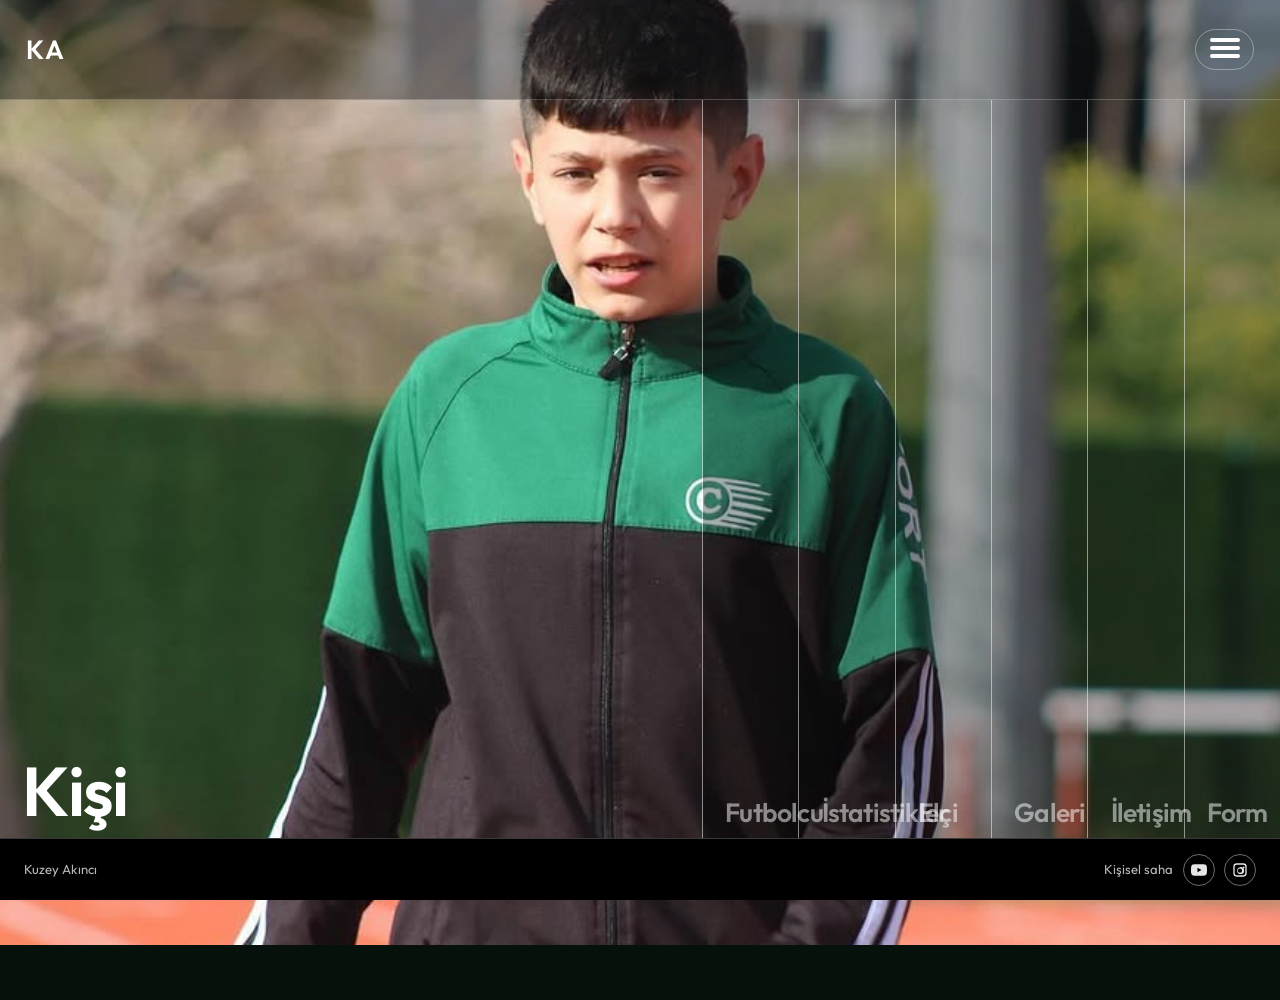
==== site/index.html @ ada6ff8d "feat(site): İletişim ve form bölümleri + e-posta API Co-authored-by: lertivagent1 <lertivagent1@user" ====
<!DOCTYPE html>
<html lang="tr">
<head>
  <meta charset="utf-8">
  <meta name="viewport" content="width=device-width, initial-scale=1">
  <title>Kuzey Akıncı</title>
  <meta name="description" content="Kuzey Akıncı. Kişisel saha: kişi, futbolcu, istatistikler, elçi, galeri, iletişim ve form.">
  <meta name="theme-color" content="#07110c">
  <link rel="icon" href="favicon.svg" type="image/svg+xml">
  <link rel="stylesheet" href="fonts.css?v=20261120-iletisim">
  <link rel="stylesheet" href="styles.css?v=20261120-iletisim">
  <meta http-equiv="Cache-Control" content="no-cache">
</head>
<body>
  <div class="stage" id="stage" hidden aria-hidden="true">
    <div class="scene scene-kisi is-on" data-scene="kisi">
      <svg class="deco star" viewBox="0 0 24 24"><path d="M12 1.2 13.3 9 21 12l-7.7 3L12 22.8 10.7 15 3 12l7.7-3Z"/></svg>
      <div class="lamp"></div>
    </div>
    <div class="scene scene-futbolcu" data-scene="futbolcu">
      <div class="flood a"></div>
      <div class="flood b"></div>
      <svg class="deco pitch-bg" viewBox="0 0 100 130">
        <rect x="8" y="6" width="84" height="118" fill="none" stroke="currentColor" stroke-width="0.7"/>
        <line x1="8" y1="65" x2="92" y2="65" stroke="currentColor" stroke-width="0.5"/>
        <circle cx="50" cy="65" r="12" fill="none" stroke="currentColor" stroke-width="0.5"/>
        <rect x="28" y="6" width="44" height="18" fill="none" stroke="currentColor" stroke-width="0.5"/>
        <rect x="28" y="106" width="44" height="18" fill="none" stroke="currentColor" stroke-width="0.5"/>
      </svg>
    </div>
    <div class="scene scene-kupalar" data-scene="kupalar">
      <svg class="deco cup-bg" viewBox="0 0 80 90">
        <path d="M20 12 H60 V34 C60 50 48 58 40 58 C32 58 20 50 20 34 Z" fill="none" stroke="currentColor" stroke-width="1.4"/>
        <path d="M20 18 H12 C12 32 18 36 26 36" fill="none" stroke="currentColor" stroke-width="1.4"/>
        <path d="M60 18 H68 C68 32 62 36 54 36" fill="none" stroke="currentColor" stroke-width="1.4"/>
        <path d="M40 58 V70 M28 70 H52 M32 76 H48" fill="none" stroke="currentColor" stroke-width="1.4"/>
      </svg>
    </div>
    <div class="scene scene-elci" data-scene="elci">
      <div class="band"></div>
    </div>
    <div class="scene scene-projeler" data-scene="projeler">
      <svg class="deco route" viewBox="0 0 200 320">
        <path d="M40 300 C70 240 30 210 60 160 C90 110 40 90 80 30" fill="none" stroke="currentColor" stroke-width="1.2" stroke-dasharray="2 6"/>
        <circle cx="80" cy="30" r="3" fill="currentColor"/>
        <circle cx="150" cy="70" r="1.4" fill="currentColor"/>
        <circle cx="120" cy="140" r="1.2" fill="currentColor"/>
        <circle cx="170" cy="200" r="1.6" fill="currentColor"/>
      </svg>
    </div>
    <div class="scene scene-iletisim" data-scene="iletisim">
      <svg class="deco contact-deco" viewBox="0 0 120 80" aria-hidden="true">
        <rect x="8" y="14" width="104" height="52" rx="6" fill="none" stroke="currentColor" stroke-width="1.2"/>
        <path d="M8 22 L60 48 L112 22" fill="none" stroke="currentColor" stroke-width="1.2"/>
      </svg>
    </div>
    <div class="scene scene-form" data-scene="form">
      <svg class="deco form-deco" viewBox="0 0 100 120" aria-hidden="true">
        <rect x="18" y="10" width="64" height="88" rx="5" fill="none" stroke="currentColor" stroke-width="1.2"/>
        <line x1="28" y1="30" x2="72" y2="30" stroke="currentColor" stroke-width="1"/>
        <line x1="28" y1="44" x2="72" y2="44" stroke="currentColor" stroke-width="1"/>
        <line x1="28" y1="58" x2="56" y2="58" stroke="currentColor" stroke-width="1"/>
      </svg>
    </div>
  </div>
  <div class="veil" aria-hidden="true"></div>
  <svg class="grain" aria-hidden="true">
    <filter id="grain">
      <feTurbulence type="fractalNoise" baseFrequency="0.8" numOctaves="2" stitchTiles="stitch"/>
    </filter>
    <rect width="100%" height="100%" filter="url(#grain)"/>
  </svg>
  <header id="top"></header>
  <main id="view"></main>
  <div id="overlays"></div>
  <noscript>
    <p class="noscript">Kuzey Akıncı. Bu sayfa için JavaScript gerekir.</p>
  </noscript>
  <script src="matches-2025-26.js?v=20261120-iletisim"></script>
  <script src="goals-2025-26.js?v=20261120-iletisim"></script>
  <script src="askf-2049878.js?v=20261120-iletisim"></script>
  <script src="profile.js?v=20261120-iletisim"></script>
  <script src="gallery-store.js?v=20261120-iletisim"></script>
  <script src="contact.js?v=20261120-iletisim"></script>
  <script src="app.js?v=20261120-iletisim"></script>
</body>
</html>
---- site/fonts.css ----
@font-face {
  font-family: 'Fraunces';
  font-style: normal;
  font-weight: 500 700;
  font-display: swap;
  src: url(fonts/fraunces-latin-ext.woff2) format('woff2');
  unicode-range: U+0100-02BA, U+02BD-02C5, U+02C7-02CC, U+02CE-02D7, U+02DD-02FF, U+0304, U+0308, U+0329, U+1D00-1DBF, U+1E00-1E9F, U+1EF2-1EFF, U+2020, U+20A0-20AB, U+20AD-20C4, U+2113, U+2C60-2C7F, U+A720-A7FF;
}

@font-face {
  font-family: 'Fraunces';
  font-style: normal;
  font-weight: 500 700;
  font-display: swap;
  src: url(fonts/fraunces-latin.woff2) format('woff2');
  unicode-range: U+0000-00FF, U+0131, U+0152-0153, U+02BB-02BC, U+02C6, U+02DA, U+02DC, U+0304, U+0308, U+0329, U+2000-206F, U+20AC, U+2122, U+2191, U+2193, U+2212, U+2215, U+FEFF, U+FFFD;
}

@font-face {
  font-family: 'Outfit';
  font-style: normal;
  font-weight: 300 600;
  font-display: swap;
  src: url(fonts/outfit-latin-ext.woff2) format('woff2');
  unicode-range: U+0100-02BA, U+02BD-02C5, U+02C7-02CC, U+02CE-02D7, U+02DD-02FF, U+0304, U+0308, U+0329, U+1D00-1DBF, U+1E00-1E9F, U+1EF2-1EFF, U+2020, U+20A0-20AB, U+20AD-20C4, U+2113, U+2C60-2C7F, U+A720-A7FF;
}

@font-face {
  font-family: 'Outfit';
  font-style: normal;
  font-weight: 300 600;
  font-display: swap;
  src: url(fonts/outfit-latin.woff2) format('woff2');
  unicode-range: U+0000-00FF, U+0131, U+0152-0153, U+02BB-02BC, U+02C6, U+02DA, U+02DC, U+0304, U+0308, U+0329, U+2000-206F, U+20AC, U+2122, U+2191, U+2193, U+2212, U+2215, U+FEFF, U+FFFD;
}
---- site/styles.css ----
:root {
  --bg: #07110c;
  --ink: #f4f1e8;
  --muted: #b7c2b4;
  --ice: #d5e4ff;
  --lime: #e5ff63;
  --match-win: #5ecf7a;
  --match-loss: #e87868;
  --match-draw: #9eb0bc;
  --match-xg: #8eb8dc;
  --line: rgba(244, 241, 232, 0.18);
  --sheet: #101814;
  --kit: #f3f1ea;
  --kit-ink: #142018;
  --serif: "Fraunces", "Iowan Old Style", Palatino, Georgia, serif;
  --sans: "Outfit", "Avenir Next", "Segoe UI", sans-serif;
  color-scheme: dark;
}

* { box-sizing: border-box; }

html, body { margin: 0; padding: 0; }

body {
  min-height: 100svh;
  background: var(--bg);
  color: var(--ink);
  font-family: var(--sans);
  font-weight: 400;
  font-size: 1.05rem;
  line-height: 1.5;
  text-rendering: optimizeLegibility;
}

body.is-home,
body.lock { overflow: hidden; height: 100svh; }

::selection { background: var(--lime); color: #142008; }

:focus-visible {
  outline: 2px solid var(--lime);
  outline-offset: 3px;
}

button, input, textarea { font: inherit; color: inherit; }

button { cursor: pointer; }

a { color: inherit; }

.sr-only {
  position: absolute;
  width: 1px;
  height: 1px;
  padding: 0;
  margin: -1px;
  overflow: hidden;
  clip: rect(0, 0, 0, 0);
  white-space: nowrap;
  border: 0;
}

.stage, .veil, .grain {
  position: fixed;
  inset: 0;
  pointer-events: none;
}

.stage { z-index: 0; }

.scene {
  position: absolute;
  inset: 0;
  opacity: 0;
  transition: opacity 700ms ease;
}

.scene.is-on { opacity: 1; }

.scene-kisi {
  background:
    linear-gradient(108deg, rgba(7, 17, 12, 0.92) 0%, rgba(7, 17, 12, 0.42) 46%, rgba(7, 17, 12, 0.72) 100%),
    var(--photo-kisi, none) center right / cover no-repeat,
    radial-gradient(ellipse 42% 48% at 78% 42%, rgba(255, 186, 122, 0.28), transparent 68%),
    radial-gradient(ellipse 30% 24% at 18% 78%, rgba(140, 176, 255, 0.12), transparent 70%),
    #08110d;
}

.scene-futbolcu {
  background:
    linear-gradient(255deg, rgba(7, 17, 12, 0.9) 34%, rgba(7, 17, 12, 0.36) 58%, rgba(7, 17, 12, 0.88) 100%),
    var(--photo-futbolcu, none) 74% 35% / min(42vw, 520px) auto no-repeat,
    radial-gradient(ellipse 18% 55% at 28% -10%, rgba(229, 255, 99, 0.16), transparent 70%),
    radial-gradient(ellipse 18% 55% at 72% -10%, rgba(190, 214, 255, 0.18), transparent 70%),
    #07110c;
}

.scene-kupalar {
  background:
    radial-gradient(ellipse 36% 40% at 74% 48%, rgba(213, 228, 255, 0.16), transparent 70%),
    #090d0c;
}

.scene-elci {
  background:
    linear-gradient(115deg, transparent 0 42%, rgba(229, 255, 99, 0.08) 42% 46%, transparent 46%),
    #08110d;
}

.scene-projeler {
  background:
    radial-gradient(ellipse 50% 40% at 70% 20%, rgba(213, 228, 255, 0.12), transparent 70%),
    #07110e;
}

.deco { position: absolute; color: var(--ice); }

.star {
  width: 28px;
  height: 28px;
  top: 18%;
  right: 18%;
  fill: var(--ice);
}

.pitch-bg {
  width: min(54vh, 46vw);
  right: 6vw;
  bottom: 6vh;
  opacity: 0.35;
}

.cup-bg {
  width: min(46vh, 34vw);
  right: 10vw;
  top: 22vh;
  opacity: 0.55;
}

.route {
  width: min(34vh, 28vw);
  right: 8vw;
  top: 12vh;
  opacity: 0.7;
}

.veil.is-hidden,
.grain.is-hidden {
  display: none;
}

body.is-home {
  background: var(--bg);
  color: #fff;
}

.veil {
  z-index: 1;
  background:
    linear-gradient(180deg, rgba(7, 17, 12, 0.35), rgba(7, 17, 12, 0.5) 20%, rgba(7, 17, 12, 0.48) 78%, rgba(7, 17, 12, 0.72)),
    linear-gradient(90deg, rgba(7, 17, 12, 0.62), rgba(7, 17, 12, 0.28) 55%, rgba(7, 17, 12, 0.42));
}

.grain {
  z-index: 2;
  width: 100%;
  height: 100%;
  opacity: 0.14;
  mix-blend-mode: overlay;
}

header {
  position: fixed;
  top: 0;
  left: 0;
  right: 0;
  z-index: 5;
  display: flex;
  align-items: center;
  justify-content: space-between;
  gap: 1rem;
  padding: 1.05rem 1.3rem 0.6rem 1.4rem;
  pointer-events: none;
}

header a, header button { pointer-events: auto; }

.brand {
  display: flex;
  align-items: center;
  gap: 0.75rem;
  text-decoration: none;
  min-width: 0;
}

.mark { width: 46px; height: 46px; flex: none; display: block; }

.brand-name {
  font-family: var(--serif);
  font-weight: 560;
  font-size: clamp(1.35rem, 2.2vw, 2.05rem);
  letter-spacing: -0.03em;
  line-height: 1;
  font-optical-sizing: auto;
}

.brand-name small {
  display: block;
  margin-top: 0.28rem;
  font-family: var(--sans);
  font-size: 0.68rem;
  font-weight: 400;
  letter-spacing: 0.14em;
  color: var(--ice);
}

.tools { display: flex; gap: 0.45rem; flex: none; }

.textbtn, .tools button, .savebar button, .filebtn {
  border: 1px solid var(--line);
  background: rgba(7, 17, 12, 0.35);
  color: var(--ink);
  border-radius: 999px;
  padding: 0.45rem 0.85rem;
  font-size: 0.92rem;
  line-height: 1.2;
}

.textbtn.primary, .savebar .primary {
  background: var(--lime);
  color: #142008;
  border-color: transparent;
  font-weight: 500;
}

.danger { color: #ffd0c2; }

.reel {
  height: 100svh;
  overflow-y: auto;
  scroll-snap-type: y mandatory;
  scroll-behavior: smooth;
  position: relative;
  z-index: 3;
}

body.lock .reel { overflow: hidden; }

.panel {
  min-height: 100svh;
  scroll-snap-align: start;
  display: flex;
  flex-direction: column;
  justify-content: center;
  padding: 18vh 16vw 12vh 7vw;
  text-decoration: none;
  color: inherit;
  position: relative;
}

.panel-photo {
  padding-right: min(38vw, 520px);
}

.panel-shot {
  position: absolute;
  right: 5vw;
  top: 50%;
  transform: translateY(-50%);
  margin: 0;
  width: min(34vw, 420px);
  border: 1px solid var(--line);
  box-shadow: 0 24px 60px rgba(0, 0, 0, 0.38);
}

.panel-shot img {
  display: block;
  width: 100%;
  height: auto;
  aspect-ratio: 4 / 5;
  object-fit: cover;
  object-position: center top;
}

.idx {
  color: var(--ice);
  letter-spacing: 0.18em;
  font-size: 0.78rem;
  margin-bottom: 0.8rem;
}

.panel h2, .article h1 {
  font-family: var(--serif);
  font-weight: 560;
  font-optical-sizing: auto;
  letter-spacing: -0.045em;
  line-height: 0.86;
  margin: 0;
}

.panel h2 { font-size: clamp(4.6rem, 13vw, 9.6rem); max-width: 10ch; }

.panel p {
  margin: 1rem 0 0;
  max-width: 24rem;
  font-weight: 300;
  font-size: 1.2rem;
  color: rgba(244, 241, 232, 0.84);
}

.hint {
  position: fixed;
  left: 7vw;
  bottom: 1.3rem;
  z-index: 4;
  margin: 0;
  letter-spacing: 0.16em;
  font-size: 0.75rem;
  color: var(--muted);
  opacity: 0;
  pointer-events: none;
}

body.is-home.scene-kisi .hint { opacity: 1; }

.rail {
  position: fixed;
  right: 1.35rem;
  top: 50%;
  transform: translateY(-50%);
  z-index: 4;
  display: flex;
  flex-direction: column;
  gap: 0.7rem;
}

.rail button {
  width: 13px;
  height: 13px;
  padding: 0;
  border-radius: 50%;
  border: 1px solid rgba(244, 241, 232, 0.75);
  background: transparent;
}

.rail button[aria-current="true"] {
  background: var(--lime);
  border-color: var(--lime);
}

.article {
  position: relative;
  z-index: 3;
  width: min(1080px, calc(100% - 10vw));
  margin: 0 auto;
  padding: 8.5rem 0 5rem;
}

.article-photo {
  float: right;
  width: min(42%, 360px);
  margin: 0 0 1.4rem 2rem;
}

.portrait {
  margin: 0;
}

.portrait img, .gallery-card img {
  display: block;
  width: 100%;
  height: auto;
  border: 1px solid var(--line);
  box-shadow: 0 20px 50px rgba(0, 0, 0, 0.35);
}

.portrait.hero img {
  aspect-ratio: 4 / 5;
  object-fit: cover;
  object-position: center 18%;
}

.portrait.action img,
.portrait.hero.action img {
  aspect-ratio: 16 / 10;
  object-fit: cover;
  object-position: center 42%;
}

.portrait.kit-shot {
  margin-bottom: 1rem;
}

.portrait.kit-shot img {
  aspect-ratio: 4 / 5;
  object-fit: cover;
  object-position: center 18%;
}

.portrait figcaption, .gallery-card figcaption {
  margin-top: 0.55rem;
  color: var(--muted);
  font-size: 0.92rem;
}

.gallery {
  display: grid;
  grid-template-columns: repeat(auto-fit, minmax(220px, 1fr));
  gap: 1rem;
  margin-top: 0.6rem;
}

.gallery-card img {
  aspect-ratio: 4 / 5;
  object-fit: cover;
  object-position: center 18%;
}

.back {
  display: inline-block;
  margin-bottom: 1.4rem;
  text-decoration: none;
  border-bottom: 1px solid var(--line);
  padding-bottom: 0.12rem;
  font-size: 0.95rem;
}

.kicker {
  margin: 0 0 0.45rem;
  color: var(--ice);
  letter-spacing: 0.14em;
  font-size: 0.78rem;
}

.article h1 { font-size: clamp(4rem, 11vw, 7.6rem); }

.article-persona {
  width: 100%;
  max-width: none;
  padding-top: 7rem;
}

.article-persona > .back,
.article-persona > .kicker,
.article-persona > h1 {
  width: min(1080px, calc(100% - 10vw));
  margin-left: auto;
  margin-right: auto;
}

.article-persona > .colophon {
  width: min(1080px, calc(100% - 10vw));
  margin-left: auto;
  margin-right: auto;
}

.persona-hero {
  width: 100%;
  min-height: min(52vh, 520px);
  margin: 1.2rem 0 0;
  background:
    linear-gradient(180deg, rgba(7, 17, 12, 0.04) 0%, rgba(7, 17, 12, 0.38) 72%, var(--bg) 100%),
    var(--persona-hero, none) center 22% / cover no-repeat;
  background-color: var(--bg);
}

.persona-sheet {
  width: min(1080px, calc(100% - 10vw));
  margin: 0 auto;
  padding: 2rem 0 1rem;
}

.persona-lede {
  margin: 0;
  max-width: 40rem;
  font-family: var(--sans);
  font-weight: 300;
  font-size: clamp(1.2rem, 2.2vw, 1.45rem);
  line-height: 1.5;
}

.persona-vitals {
  margin-top: 1.8rem;
}

.persona-vitals .facts {
  margin-top: 0;
}

.persona-etym {
  margin-top: 2.4rem;
  padding-top: 1rem;
  border-top: 1px solid var(--line);
}

.persona-etym-grid {
  display: grid;
  grid-template-columns: 1fr 1fr;
  gap: 1rem;
  max-width: 36rem;
}

.persona-etym-card span {
  display: block;
  color: var(--ice);
  font-size: 0.75rem;
  letter-spacing: 0.12em;
}

.persona-etym-card strong {
  display: block;
  margin: 0.3rem 0 0.1rem;
  font-family: var(--serif);
  font-size: clamp(2rem, 4vw, 2.8rem);
  font-weight: 560;
  letter-spacing: -0.04em;
}

.persona-etym-card em {
  font-style: normal;
  color: var(--muted);
  font-size: 0.95rem;
}

.persona-row {
  display: grid;
  grid-template-columns: repeat(2, minmax(0, 1fr));
  gap: 0;
  margin-top: 0;
  border-top: 1px solid var(--line);
}

.persona-row .persona-visual {
  margin: 0;
  min-height: 360px;
  background: rgba(8, 16, 12, 0.35);
}

.persona-row .persona-shot {
  margin: 0;
  height: 100%;
}

.persona-row .persona-shot img {
  width: 100%;
  height: 100%;
  min-height: 360px;
  max-height: 62vh;
  object-fit: cover;
  border: 0;
  box-shadow: none;
}

.persona-row .persona-copy {
  display: flex;
  flex-direction: column;
  justify-content: center;
  padding: clamp(1.2rem, 3vw, 2.4rem);
}

.persona-row .persona-copy h2 {
  margin: 0 0 0.8rem;
  font-family: var(--serif);
  font-weight: 560;
  font-size: clamp(2.2rem, 4vw, 3.2rem);
  letter-spacing: -0.04em;
  line-height: 0.95;
}

.persona-row .persona-copy .prose {
  margin: 0;
  max-width: 34rem;
}

.persona-row.is-right .persona-visual { order: 2; }
.persona-row.is-right .persona-copy { order: 1; }

.persona-hero-saha {
  background-position: center 42%;
}

.futbol-kit-band {
  display: grid;
  grid-template-columns: minmax(240px, 360px) minmax(0, 1fr);
  gap: 2rem;
  margin-top: 2.2rem;
  padding-top: 1.4rem;
  border-top: 1px solid var(--line);
  align-items: start;
}

.futbol-kit-main {
  display: flex;
  flex-direction: column;
  gap: 1rem;
}

.club-mark {
  margin: 0;
  width: min(100%, 148px);
}

.club-mark img {
  display: block;
  width: 100%;
  height: auto;
  border: 0;
  box-shadow: none;
  filter: drop-shadow(0 8px 18px rgba(0, 0, 0, 0.25));
}

.pitch-card-inline .pitch-label {
  margin-top: 0.5rem;
}

.pitch-foot {
  margin: 0.35rem 0 0;
  color: var(--muted);
  font-size: 0.92rem;
}

.futbol-style {
  margin-top: 0.2rem;
  max-width: 38rem;
}

.article-futbolcu .futbol-play {
  margin-top: 2.5rem;
}

.lede, .prose p {
  font-weight: 300;
  font-size: 1.28rem;
  line-height: 1.45;
}

.lede { max-width: 40rem; margin: 1.4rem 0 0; }

.prose { max-width: 40rem; margin-top: 1.5rem; }

.prose p { margin: 0 0 0.9rem; }

.layout {
  display: grid;
  grid-template-columns: minmax(0, 1.15fr) minmax(240px, 0.85fr);
  gap: 3rem;
  align-items: center;
  margin-top: 2.5rem;
}

.shirt { width: min(100%, 360px); height: auto; display: block; filter: drop-shadow(0 18px 30px rgba(0, 0, 0, 0.28)); }

.pitch-card, .mini {
  margin-top: 1.4rem;
  border-top: 1px solid var(--line);
  padding-top: 0.8rem;
}

.pitch {
  width: min(100%, 220px);
  color: var(--ice);
  display: block;
}

.pitch-label, .group h2, .block h2, .editor h2 {
  font-family: var(--sans);
  font-weight: 500;
  font-size: 0.78rem;
  letter-spacing: 0.12em;
  color: var(--ice);
  margin: 0 0 0.7rem;
}

.group { margin-top: 3.2rem; }

.item {
  display: grid;
  grid-template-columns: 4.2rem 1fr;
  gap: 0.8rem 1rem;
  padding: 1.15rem 0;
  border-top: 1px solid var(--line);
}

.item-index { color: var(--ice); letter-spacing: 0.08em; padding-top: 0.2rem; }

.item h3 { margin: 0; font-size: 1.45rem; font-weight: 500; font-family: var(--serif); font-weight: 560; }

.item p, .empty, .block p { margin: 0.35rem 0 0; font-weight: 300; }

.empty { color: var(--muted); }

.facts, .stats {
  display: grid;
  grid-template-columns: repeat(auto-fit, minmax(160px, 1fr));
  gap: 1px;
  background: var(--line);
  margin-top: 0.4rem;
}

.fact, .stat {
  background: rgba(8, 16, 12, 0.72);
  padding: 1rem 0.9rem 1.05rem;
}

.fact span, .stat span {
  display: block;
  color: var(--ice);
  font-size: 0.75rem;
  letter-spacing: 0.08em;
}

.fact strong, .stat strong {
  display: block;
  margin-top: 0.35rem;
  font-weight: 500;
  font-size: 1.2rem;
}

.cups {
  display: grid;
  grid-template-columns: repeat(auto-fit, minmax(220px, 1fr));
  gap: 1rem;
  margin-top: 1.5rem;
}

.cup {
  border-top: 1px solid var(--line);
  padding-top: 0.9rem;
}

.cup svg { width: 54px; height: 60px; color: var(--ice); }

.cup strong { display: block; margin-top: 0.45rem; font-size: 1.25rem; font-family: var(--serif); font-weight: 560; }

.cup em { display: block; margin-top: 0.2rem; font-style: normal; color: var(--ice); font-size: 0.85rem; letter-spacing: 0.08em; }

.ghost {
  margin-top: 1.5rem;
  max-width: 36rem;
}

.ghost svg { width: 88px; height: 100px; color: var(--ice); }

.split {
  display: grid;
  grid-template-columns: 1fr 1fr;
  gap: 1rem;
  margin-top: 2rem;
  max-width: 40rem;
}

.split div { border-top: 1px solid var(--line); padding-top: 0.8rem; }

.split span, .split em { display: block; color: var(--ice); font-style: normal; }

.split span { font-size: 0.75rem; letter-spacing: 0.12em; }

.split strong {
  display: block;
  margin: 0.25rem 0;
  font-family: var(--serif);
  font-size: clamp(2.2rem, 5vw, 3.4rem);
  font-weight: 560;
  letter-spacing: -0.04em;
  line-height: 0.95;
}

.motto {
  font-family: var(--serif);
  font-weight: 560;
  font-size: clamp(2.2rem, 5vw, 3.8rem);
  letter-spacing: -0.04em;
  line-height: 1.05;
  max-width: 16ch;
  margin: 1.2rem 0 0;
}

.mini {
  position: relative;
  height: 230px;
  overflow: hidden;
  background:
    linear-gradient(180deg, rgba(213, 228, 255, 0.05), transparent 30%),
    rgba(8, 18, 13, 0.35);
  border: 1px solid var(--line);
  border-top: 1px solid var(--line);
  padding: 0;
}

.goal {
  position: absolute;
  top: 16px;
  left: 50%;
  width: 120px;
  height: 42px;
  transform: translateX(-50%);
  border: 2px solid rgba(213, 228, 255, 0.8);
  border-bottom: 0;
}

.ball {
  position: absolute;
  left: calc(50% - 12px);
  bottom: 36px;
  width: 24px;
  height: 24px;
  border-radius: 50%;
  background:
    radial-gradient(circle at 35% 35%, #fff, #dedede 42%, #bdbdbd 70%, #9a9a9a);
  transition: transform 700ms cubic-bezier(0.2, 0.8, 0.2, 1);
}

.ball.is-kicked { transform: translateY(-148px) scale(0.55); }

.shot-row {
  display: flex;
  align-items: center;
  gap: 1rem;
  margin-top: 0.8rem;
}

.gol {
  min-height: 1.4em;
  margin: 0;
  font-family: var(--serif);
  font-size: 1.8rem;
  font-weight: 560;
}

.colophon {
  margin-top: 4.5rem;
  padding-top: 1rem;
  border-top: 1px solid var(--line);
  display: flex;
  justify-content: space-between;
  align-items: center;
  gap: 1rem;
  color: var(--muted);
  font-size: 0.92rem;
}

.bg-stack {
  position: fixed;
  inset: 0;
  z-index: 0;
  background:
    radial-gradient(ellipse 70% 55% at 50% 40%, rgba(22, 38, 28, 0.95), rgba(7, 17, 12, 0.98) 70%),
  var(--bg);
  pointer-events: none;
}

.bg-slide {
  position: absolute;
  inset: 0;
  opacity: 0;
  transition: opacity 0.45s ease;
}

.bg-slide.is-on {
  opacity: 1;
}

.bg-ken {
  width: 100%;
  height: 100%;
  background-size: cover;
  background-position: 50% 22%;
  transform: scale(1);
  will-change: transform;
}

.bg-slide[data-bg="futbolcu"] .bg-ken {
  background-position: 50% 42%;
}

.bg-slide[data-bg="projeler"] .bg-ken {
  background-position: 50% 35%;
}

.bg-slide[data-bg="kupalar"] .bg-ken,
.bg-slide[data-bg="istatistikler"] .bg-ken {
  background-position: 50% 18%;
}

.persona-hero-cup {
  background-position: center 18%;
}

.stats-wide {
  margin-top: 0.4rem;
}

.tff-block .tff-lede {
  margin: 0.35rem 0 0.75rem;
  opacity: 0.88;
  max-width: 36rem;
}

.tff-facts {
  list-style: none;
  padding: 0;
  margin: 0 0 0.75rem;
  display: grid;
  gap: 0.35rem;
  font-size: 0.92rem;
}

.tff-link a {
  color: inherit;
  text-underline-offset: 0.2em;
}

.season-summary {
  margin-bottom: 0.85rem;
}

.season-title {
  margin: 0 0 0.45rem;
  font-size: 0.95rem;
  opacity: 0.92;
}

.season-chips {
  display: flex;
  flex-wrap: wrap;
  gap: 0.45rem 0.65rem;
}

.season-chip {
  font-size: 0.82rem;
  padding: 0.2rem 0.55rem;
  border: 1px solid color-mix(in srgb, currentColor 18%, transparent);
  border-radius: 999px;
}

.season-chip em {
  font-style: normal;
  opacity: 0.65;
  margin-right: 0.25rem;
}

.match-scroll {
  overflow-x: auto;
  margin: 0 -0.25rem;
  padding-bottom: 0.35rem;
}

.match-table {
  width: 100%;
  min-width: 32rem;
  border-collapse: collapse;
  font-size: 0.82rem;
}

.match-table-play {
  min-width: 52rem;
}

.match-play {
  white-space: nowrap;
  font-variant-numeric: tabular-nums;
  font-size: 0.78rem;
}

.match-min strong {
  font-weight: 700;
}

.match-xg {
  opacity: 0.92;
}

.playtime-block {
  margin-top: -0.25rem;
}

.article-stats .persona-sheet {
  max-width: 56rem;
}

.stats-dashboard {
  margin-bottom: 1.25rem;
}

.stats-section-head {
  display: flex;
  flex-wrap: wrap;
  align-items: center;
  justify-content: space-between;
  gap: 0.65rem 1rem;
  margin-bottom: 0.35rem;
}

.stats-section-title {
  margin: 0;
  font-size: 1.05rem;
  letter-spacing: 0.02em;
}

.stats-tabs {
  display: inline-flex;
  gap: 0.35rem;
  padding: 0.2rem;
  border-radius: 999px;
  border: 1px solid color-mix(in srgb, currentColor 16%, transparent);
  background: color-mix(in srgb, var(--sheet) 50%, transparent);
}

.stats-tab {
  border: 0;
  border-radius: 999px;
  padding: 0.35rem 0.85rem;
  font-size: 0.82rem;
  font-weight: 600;
  letter-spacing: 0.02em;
  color: var(--muted);
  background: transparent;
  cursor: pointer;
  transition: color 0.2s ease, background 0.2s ease, box-shadow 0.2s ease;
}

.stats-tab.is-active {
  color: var(--ice);
  background: color-mix(in srgb, var(--ice) 14%, transparent);
  box-shadow: 0 0 0 1px color-mix(in srgb, var(--ice) 35%, transparent);
}

.stats-charts-stack {
  margin-top: 0.35rem;
}

.chart-card {
  border-radius: 14px;
  border: 1px solid color-mix(in srgb, currentColor 12%, transparent);
  background: color-mix(in srgb, var(--sheet) 72%, transparent);
  padding: 1rem 1rem 1.1rem;
}

.chart-card + .chart-card {
  margin-top: 0.85rem;
}

.chart-card-title {
  margin: 0 0 0.35rem;
  font-size: 0.95rem;
  letter-spacing: 0.03em;
  text-transform: uppercase;
  opacity: 0.88;
}

.chart-legend {
  display: flex;
  flex-wrap: wrap;
  gap: 0.65rem 1.1rem;
  margin: 0 0 0.65rem;
  font-size: 0.78rem;
  opacity: 0.85;
}

.chart-legend-item {
  display: inline-flex;
  align-items: center;
  gap: 0.4rem;
}

.chart-swatch {
  width: 0.65rem;
  height: 0.65rem;
  border-radius: 2px;
  display: inline-block;
}

.chart-swatch-xg {
  background: color-mix(in srgb, var(--lime) 85%, white);
}

.chart-swatch-goals {
  background: var(--ice);
  border-radius: 50%;
}

.chart-scroll {
  overflow-x: auto;
  margin: 0 -0.25rem;
  padding-bottom: 0.25rem;
}

.stats-chart {
  display: block;
  min-width: 36rem;
  width: 100%;
  height: auto;
}

.chart-grid {
  stroke: color-mix(in srgb, currentColor 10%, transparent);
  stroke-width: 1;
}

.chart-axis-line {
  stroke: color-mix(in srgb, currentColor 22%, transparent);
  stroke-width: 1;
}

.chart-axis {
  font-size: 9px;
  fill: var(--muted);
  font-family: var(--sans);
}

.chart-bar {
  stroke: color-mix(in srgb, #0a0f0a 55%, transparent);
  stroke-width: 1;
}

.chart-bar-matches {
  fill: color-mix(in srgb, var(--lime) 96%, white);
  stroke: color-mix(in srgb, var(--lime) 50%, #142018);
}

.chart-bar-goals {
  fill: color-mix(in srgb, var(--ice) 92%, #6b8fc7);
  stroke: color-mix(in srgb, var(--ice) 55%, #1a2840);
}

.chart-bar-tff {
  fill: color-mix(in srgb, #8ec5ff 75%, #2a5080);
  stroke: color-mix(in srgb, #6aa8e8 60%, #142018);
}

.chart-bar-yellow {
  fill: #f0d24a;
  stroke: #4a4010;
}

.chart-bar-red {
  fill: #ff7070;
  stroke: #4a1818;
}

.chart-bar-xg {
  fill: color-mix(in srgb, var(--lime) 82%, #3a5020);
  stroke: color-mix(in srgb, var(--lime) 40%, #142018);
}

.chart-bar-capacity {
  fill: color-mix(in srgb, var(--ice) 38%, #2a3548);
  stroke: color-mix(in srgb, var(--ice) 70%, #8899bb);
  stroke-width: 1.25;
}

.chart-bar-actual {
  fill: color-mix(in srgb, var(--lime) 88%, white);
  stroke: color-mix(in srgb, var(--lime) 45%, #142018);
}

.chart-bar-starts {
  fill: color-mix(in srgb, var(--lime) 90%, white);
  stroke: color-mix(in srgb, var(--lime) 45%, #142018);
}

.chart-bar-subs {
  fill: color-mix(in srgb, var(--ice) 72%, #4a6088);
  stroke: color-mix(in srgb, var(--ice) 50%, #1a2840);
}

.chart-swatch-capacity {
  background: color-mix(in srgb, var(--ice) 35%, transparent);
  border: 1px solid color-mix(in srgb, var(--ice) 50%, transparent);
}

.chart-swatch-actual {
  background: color-mix(in srgb, var(--lime) 75%, #1a2818);
}

.chart-swatch-starts {
  background: color-mix(in srgb, var(--lime) 70%, #1a2818);
}

.chart-swatch-subs {
  background: color-mix(in srgb, var(--ice) 55%, #1a2818);
}

.chart-swatch-matches {
  background: color-mix(in srgb, var(--lime) 96%, white);
  border: 1px solid color-mix(in srgb, var(--lime) 40%, #142018);
}

.chart-swatch-goals-bar {
  background: color-mix(in srgb, var(--ice) 92%, #6b8fc7);
  border: 1px solid color-mix(in srgb, var(--ice) 50%, #1a2840);
}

.chart-dot-goals {
  fill: var(--ice);
  stroke: color-mix(in srgb, var(--bg) 40%, transparent);
  stroke-width: 1;
}

.chart-label-season {
  font-size: 9px;
  fill: var(--ink);
  font-weight: 600;
  font-family: var(--sans);
}

.chart-line {
  stroke-width: 2.25;
  stroke-linecap: round;
  stroke-linejoin: round;
  fill: none;
}

.chart-line-goals {
  stroke: var(--ice);
}

.chart-line-xg {
  stroke: color-mix(in srgb, var(--lime) 80%, white);
  stroke-dasharray: 5 4;
}

.chart-line-matches {
  stroke: color-mix(in srgb, var(--ice) 45%, var(--muted));
  stroke-dasharray: 2 3;
}

.chart-donut-wrap {
  display: flex;
  flex-direction: column;
  align-items: center;
  gap: 0.35rem;
  padding: 0.5rem 0;
}

.chart-donut {
  width: 8.5rem;
  height: 8.5rem;
}

.chart-donut-ilk {
  stroke: color-mix(in srgb, var(--lime) 75%, #1a2818);
}

.chart-donut-yedek {
  stroke: color-mix(in srgb, var(--ice) 55%, #1a2818);
}

.chart-donut-value {
  font-size: 1.35rem;
  font-weight: 700;
  fill: var(--ink);
  font-family: var(--sans);
}

.chart-donut-sub {
  font-size: 0.65rem;
  fill: var(--muted);
  font-family: var(--sans);
}

.chart-label-league {
  font-size: 8px;
  fill: var(--muted);
  font-family: var(--sans);
}

.stats-jump a + a {
  margin-left: 0.65rem;
}

.stats-source-head {
  display: flex;
  flex-wrap: wrap;
  align-items: flex-start;
  justify-content: space-between;
  gap: 0.75rem 1rem;
  margin-bottom: 0.65rem;
}

.stats-source-head h2 {
  margin: 0 0 0.25rem;
}

.stats-source-link-row {
  margin: 0 0 0.45rem;
  text-align: right;
}

.stats-source-link {
  font-size: 0.85rem;
  text-underline-offset: 0.2em;
  white-space: nowrap;
}

.kpi-bento {
  display: grid;
  grid-template-columns: repeat(2, minmax(0, 1fr));
  gap: 0.75rem;
  margin: 0.15rem 0 1.1rem;
}

.profile-overview {
  margin-top: 1.35rem;
  padding-top: 1.15rem;
  border-top: 1px solid color-mix(in srgb, currentColor 14%, transparent);
}

.askf-block > .kpi-bento {
  margin: 0.35rem 0 1rem;
}

.profile-facts-strip {
  margin: 0 0 1.1rem;
}

.profile-facts-wrap h2 {
  margin: 0 0 0.65rem;
  font-size: 1.05rem;
  letter-spacing: 0.02em;
}

.profile-facts-wrap .facts,
.profile-overview .facts {
  border-radius: 14px;
  padding: 0.15rem 0;
  background: color-mix(in srgb, var(--sheet) 55%, transparent);
  border: 1px solid color-mix(in srgb, currentColor 10%, transparent);
}

@media (min-width: 720px) {
  .kpi-bento {
    grid-template-columns: repeat(4, minmax(0, 1fr));
    gap: 0.85rem;
  }

  .kpi-card.kpi-featured {
    min-height: 9.25rem;
  }
}

.kpi-card {
  position: relative;
  border-radius: 14px;
  padding: 1px;
  background: linear-gradient(145deg, color-mix(in srgb, var(--lime) 42%, transparent), color-mix(in srgb, currentColor 14%, transparent) 42%, color-mix(in srgb, var(--ice) 16%, transparent));
  box-shadow:
    0 1px 0 color-mix(in srgb, var(--lime) 22%, transparent),
    0 18px 40px -28px rgba(0, 0, 0, 0.95);
  overflow: hidden;
  transition: transform 0.35s ease, box-shadow 0.35s ease;
}

.kpi-card::before {
  content: "";
  position: absolute;
  inset: 0;
  border-radius: inherit;
  background: radial-gradient(120% 80% at 10% 0%, color-mix(in srgb, var(--lime) 10%, transparent), transparent 55%);
  pointer-events: none;
  opacity: 0.85;
}

.kpi-card:hover {
  transform: translateY(-2px);
  box-shadow:
    0 1px 0 color-mix(in srgb, var(--lime) 32%, transparent),
    0 22px 48px -26px rgba(0, 0, 0, 0.9);
}

.kpi-card-body {
  position: relative;
  z-index: 1;
  min-height: 7.75rem;
  padding: 0.85rem 0.95rem 0.9rem;
  border-radius: 13px;
  background:
    linear-gradient(165deg, color-mix(in srgb, var(--sheet) 94%, #0d1812) 0%, color-mix(in srgb, var(--bg) 88%, transparent) 100%);
  backdrop-filter: blur(6px);
  display: flex;
  flex-direction: column;
  gap: 0.15rem;
}

.kpi-card-shine {
  position: absolute;
  inset: -40% auto auto -20%;
  width: 70%;
  height: 70%;
  background: radial-gradient(circle, color-mix(in srgb, var(--lime) 18%, transparent), transparent 68%);
  pointer-events: none;
  opacity: 0.55;
}

.kpi-icon {
  display: inline-flex;
  width: 1.65rem;
  height: 1.65rem;
  margin-bottom: 0.35rem;
  opacity: 0.78;
  color: var(--lime);
}

.kpi-icon svg {
  width: 100%;
  height: 100%;
}

.kpi-value {
  margin: 0;
  font-family: var(--serif);
  font-size: clamp(2rem, 4.8vw, 2.55rem);
  font-weight: 500;
  line-height: 1;
  letter-spacing: -0.02em;
  font-variant-numeric: tabular-nums;
}

.kpi-label {
  margin: 0.2rem 0 0;
  font-size: 0.78rem;
  letter-spacing: 0.06em;
  text-transform: uppercase;
  opacity: 0.72;
  font-weight: 600;
}

.kpi-hint {
  margin: 0.35rem 0 0 auto;
  font-size: 0.72rem;
  opacity: 0.55;
  line-height: 1.25;
  max-width: 11rem;
}

.kpi-goals .kpi-value {
  color: var(--lime);
  text-shadow: 0 0 28px color-mix(in srgb, var(--lime) 35%, transparent);
}

.kpi-goals .kpi-icon {
  color: var(--lime);
}

.kpi-matches .kpi-icon {
  color: var(--ice);
}

.kpi-yellow .kpi-icon {
  color: #e8c84a;
}

.kpi-yellow {
  background: linear-gradient(145deg, color-mix(in srgb, #e8c84a 35%, transparent), color-mix(in srgb, currentColor 12%, transparent));
}

.kpi-red .kpi-icon {
  color: #e07a6a;
}

.kpi-red {
  background: linear-gradient(145deg, color-mix(in srgb, #c54a4a 28%, transparent), color-mix(in srgb, currentColor 12%, transparent));
}

@media (prefers-reduced-motion: reduce) {
  .kpi-card:hover {
    transform: none;
  }
}

.stats-jump {
  display: flex;
  flex-wrap: wrap;
  gap: 0.5rem 0.75rem;
  margin: 0 0 1rem;
  font-size: 0.82rem;
}

.stats-jump a {
  opacity: 0.85;
  text-decoration: underline;
  text-underline-offset: 0.18em;
}

.stats-panel {
  margin-top: 1.15rem;
  padding-top: 0.35rem;
  border-top: 1px solid color-mix(in srgb, currentColor 10%, transparent);
}

.stats-panel .panel-head {
  display: flex;
  flex-wrap: wrap;
  align-items: center;
  justify-content: space-between;
  gap: 0.5rem 1rem;
  margin-bottom: 0.35rem;
}

.stats-panel .panel-head h2 {
  margin: 0;
}

.stats-filter {
  display: flex;
  align-items: center;
  gap: 0.45rem;
  font-size: 0.82rem;
}

.stats-filter select {
  background: color-mix(in srgb, var(--sheet) 92%, transparent);
  border: 1px solid color-mix(in srgb, currentColor 18%, transparent);
  border-radius: 6px;
  padding: 0.25rem 0.45rem;
  color: inherit;
  max-width: 12rem;
}

.match-table-career .career-league {
  min-width: 14rem;
  font-size: 0.8rem;
}

.match-table .text-center {
  text-align: center;
}

.match-score-col strong,
.match-score-badge {
  font-variant-numeric: tabular-nums;
  font-weight: 700;
}

.match-score-split {
  display: inline-flex;
  align-items: center;
  gap: 0.12rem;
  padding: 0.08rem 0.42rem;
  border-radius: 6px;
  font-variant-numeric: tabular-nums;
}

.match-score-split.result-win {
  background: color-mix(in srgb, var(--match-win) 16%, transparent);
  box-shadow: inset 0 0 0 1px color-mix(in srgb, var(--match-win) 35%, transparent);
}

.match-score-split.result-loss {
  background: color-mix(in srgb, var(--match-loss) 14%, transparent);
  box-shadow: inset 0 0 0 1px color-mix(in srgb, var(--match-loss) 32%, transparent);
}

.match-score-split.result-draw {
  background: color-mix(in srgb, var(--match-draw) 12%, transparent);
  box-shadow: inset 0 0 0 1px color-mix(in srgb, var(--match-draw) 28%, transparent);
}

.match-teams .match-score-split {
  margin: 0 0.25rem;
}

.score-us {
  color: var(--lime);
  font-weight: 800;
}

.score-them {
  color: color-mix(in srgb, var(--muted) 75%, var(--ink));
  font-weight: 600;
}

.match-score-split.result-win .score-us {
  color: color-mix(in srgb, var(--lime) 92%, var(--match-win));
}

.match-score-split.result-loss .score-them {
  color: color-mix(in srgb, var(--match-loss) 88%, white);
  font-weight: 800;
}

.score-sep {
  opacity: 0.45;
  font-weight: 500;
}

.match-table tbody tr.match-row-win td {
  background: color-mix(in srgb, var(--match-win) 6%, transparent);
}

.match-table tbody tr.match-row-loss td {
  background: color-mix(in srgb, var(--match-loss) 5.5%, transparent);
}

.match-table tbody tr.match-row-draw td {
  background: color-mix(in srgb, var(--match-draw) 5%, transparent);
}

.match-val-muted {
  opacity: 0.55;
}

.match-role-start {
  color: color-mix(in srgb, var(--ice) 92%, white);
  font-weight: 600;
}

.match-role-sub {
  color: #d4b85c;
  font-weight: 600;
}

.match-goals-scored {
  color: var(--lime);
  font-weight: 800;
  font-variant-numeric: tabular-nums;
}

.match-goal-minute {
  color: var(--lime);
  font-weight: 700;
}

.match-min-val strong {
  color: color-mix(in srgb, var(--ice) 95%, white);
}

.match-xg-val {
  color: var(--match-xg);
  font-variant-numeric: tabular-nums;
}

.match-result-col {
  width: 2.1rem;
  text-align: center;
}

.card-pill {
  display: inline-block;
  padding: 0.1rem 0.45rem;
  border-radius: 4px;
  font-size: 0.72rem;
  font-weight: 600;
}

.card-yellow {
  background: #e8c84a;
  color: #1a1406;
}

.card-red {
  background: #c54a4a;
  color: #fff;
}

.tff-detail {
  margin-top: 1.5rem;
}

.season-card-stack {
  display: grid;
  gap: 0.65rem;
}

.season-card {
  border-radius: 14px;
  border: 1px solid color-mix(in srgb, currentColor 14%, transparent);
  background: color-mix(in srgb, var(--sheet) 88%, transparent);
  overflow: hidden;
  transition: border-color 0.25s ease, box-shadow 0.25s ease;
}

.season-card[open] {
  border-color: color-mix(in srgb, var(--lime) 35%, transparent);
  box-shadow: 0 16px 40px -32px rgba(0, 0, 0, 0.95);
}

.season-card-summary {
  list-style: none;
  cursor: pointer;
  display: grid;
  grid-template-columns: 1fr auto auto;
  align-items: center;
  gap: 0.65rem 0.85rem;
  padding: 0.9rem 1rem;
  user-select: none;
}

.season-card-summary::-webkit-details-marker {
  display: none;
}

.season-card-titles {
  display: flex;
  flex-direction: column;
  gap: 0.2rem;
  min-width: 0;
}

.season-card-season {
  font-size: 0.78rem;
  letter-spacing: 0.05em;
  text-transform: uppercase;
  opacity: 0.72;
  font-weight: 600;
}

.season-card-league {
  font-size: 0.92rem;
  line-height: 1.3;
  font-weight: 500;
}

.season-card-metrics {
  display: none;
  flex-wrap: wrap;
  justify-content: flex-end;
  gap: 0.35rem 0.5rem;
}

.season-metric {
  font-size: 0.72rem;
  padding: 0.15rem 0.45rem;
  border-radius: 999px;
  border: 1px solid color-mix(in srgb, currentColor 16%, transparent);
  font-variant-numeric: tabular-nums;
}

.season-metric em {
  font-style: normal;
  opacity: 0.62;
  margin-right: 0.2rem;
}

.season-card-chevron {
  width: 0.55rem;
  height: 0.55rem;
  border-right: 2px solid currentColor;
  border-bottom: 2px solid currentColor;
  transform: rotate(45deg);
  opacity: 0.55;
  transition: transform 0.25s ease, opacity 0.25s ease;
}

.season-card[open] .season-card-chevron {
  transform: rotate(-135deg);
  opacity: 0.85;
}

.season-card-body {
  padding: 0 1rem 1rem;
  border-top: 1px solid color-mix(in srgb, currentColor 10%, transparent);
}

.season-subblock + .season-subblock {
  margin-top: 1rem;
  padding-top: 0.85rem;
  border-top: 1px dashed color-mix(in srgb, currentColor 12%, transparent);
}

.season-subtitle {
  margin: 0 0 0.5rem;
  font-size: 0.82rem;
  letter-spacing: 0.04em;
  text-transform: uppercase;
  opacity: 0.78;
  font-weight: 600;
}

.season-count {
  font-weight: 700;
  opacity: 0.55;
  margin-left: 0.25rem;
}

.season-empty {
  margin: 0.25rem 0 0;
  font-size: 0.82rem;
}

.match-table-season {
  min-width: 28rem;
  font-size: 0.8rem;
}

.season-match-scroll {
  max-height: 22rem;
  overflow: auto;
}

@media (min-width: 640px) {
  .season-card-metrics {
    display: flex;
  }

  .season-card-summary {
    grid-template-columns: 1fr 1fr auto;
  }
}

.season-card-tff {
  border-color: color-mix(in srgb, var(--lime) 12%, transparent);
}

.season-source-pill {
  display: inline-block;
  margin-left: 0.35rem;
  padding: 0.08rem 0.4rem;
  border-radius: 999px;
  font-size: 0.62rem;
  letter-spacing: 0.06em;
  text-transform: uppercase;
  font-weight: 700;
  vertical-align: middle;
  border: 1px solid color-mix(in srgb, var(--lime) 45%, transparent);
  opacity: 0.88;
}

.season-playtime-grid {
  display: grid;
  gap: 0.5rem;
  grid-template-columns: repeat(auto-fill, minmax(9.5rem, 1fr));
}

.season-playtime-grid .stat {
  padding: 0.45rem 0.55rem;
  border-radius: 10px;
  border: 1px solid color-mix(in srgb, currentColor 12%, transparent);
  background: color-mix(in srgb, var(--sheet) 70%, transparent);
}

.season-playtime-grid .stat span {
  font-size: 0.68rem;
  opacity: 0.72;
}

.season-playtime-grid .stat strong {
  font-size: 0.9rem;
}

.season-inline-note {
  margin: 0 0 0.45rem;
  font-size: 0.78rem;
}

.season-source-link {
  margin: 0.75rem 0 0;
}

.match-table-tff {
  min-width: 36rem;
}

.match-table-askf {
  min-width: 40rem;
}

.match-table th,
.match-table td {
  text-align: left;
  padding: 0.45rem 0.35rem;
  border-bottom: 1px solid color-mix(in srgb, currentColor 12%, transparent);
  vertical-align: top;
}

.match-table th {
  font-weight: 600;
  font-size: 0.75rem;
  text-transform: uppercase;
  letter-spacing: 0.04em;
  opacity: 0.7;
}

.match-when {
  white-space: nowrap;
  width: 7.5rem;
}

.match-teams {
  line-height: 1.35;
}

.match-teams .match-score {
  display: inline-block;
  margin: 0 0.35rem;
  font-weight: 700;
  font-variant-numeric: tabular-nums;
}

.match-teams .club-us,
.match-teams .is-us {
  color: var(--lime);
  font-weight: 700;
}

.match-teams .club-opponent {
  color: color-mix(in srgb, var(--muted) 88%, var(--ink));
  font-weight: 500;
}

.match-teams .match-dash {
  color: color-mix(in srgb, var(--muted) 70%, transparent);
  font-weight: 500;
}

.match-teams-link {
  color: inherit;
  text-decoration: none;
}

.match-teams-link:hover .club-us {
  text-decoration: underline;
}

.score-link {
  color: inherit;
}

.match-comp {
  max-width: 9rem;
  opacity: 0.85;
}

.match-result {
  display: inline-block;
  min-width: 1.35rem;
  width: 2rem;
  padding: 0.12rem 0.28rem;
  border-radius: 5px;
  line-height: 1.2;
  text-align: center;
  font-weight: 700;
  font-variant-numeric: tabular-nums;
}

.match-result.result-win {
  color: color-mix(in srgb, var(--match-win) 92%, #0d1a12);
  background: color-mix(in srgb, var(--match-win) 22%, transparent);
}

.match-result.result-draw {
  color: color-mix(in srgb, var(--match-draw) 95%, #14181c);
  background: color-mix(in srgb, var(--match-draw) 16%, transparent);
}

.match-result.result-loss {
  color: color-mix(in srgb, var(--match-loss) 90%, #1a100e);
  background: color-mix(in srgb, var(--match-loss) 20%, transparent);
}

.match-note {
  margin: 0.5rem 0 0;
  font-size: 0.78rem;
  opacity: 0.65;
}

.row.cols-wide {
  grid-template-columns: repeat(4, minmax(0, 1fr)) repeat(4, minmax(0, 1.2fr)) auto;
}

.bg-slide[data-bg="elci"] .bg-ken {
  background-position: 50% 40%;
}

.portrait.ambassador img,
.portrait.hero.ambassador img {
  aspect-ratio: 16 / 10;
  object-fit: cover;
  object-position: center 45%;
}

.portrait.cup-shot img,
.portrait.hero.cup-shot img {
  aspect-ratio: 3 / 4;
  object-fit: cover;
  object-position: center 12%;
}

.portrait.stadium img,
.portrait.hero.stadium img {
  aspect-ratio: 16 / 10;
  object-fit: cover;
  object-position: center 38%;
}

.bg-slide.is-on .bg-ken {
  animation: ken-burns 14s ease-out forwards;
}

@keyframes ken-burns {
  from { transform: scale(1); }
  to { transform: scale(1.1); }
}

.home-shell {
  position: relative;
  z-index: 3;
  height: calc(100svh - 100px - 52px);
  margin-top: 100px;
}

.home-grid {
  display: flex;
  flex-wrap: nowrap;
  height: 100%;
}

.home-grid .area_seccion {
  flex: 1 1 0;
  min-width: 0;
  display: flex;
  align-items: flex-end;
  text-decoration: none;
  color: #fff;
  border-right: 1px solid rgba(255, 255, 255, 0.5);
  padding: 0;
  transition: flex 0.28s ease, background 0.28s ease;
  background: rgba(0, 0, 0, 0.3);
}

.home-grid .area_seccion:last-child {
  border-right: 0;
}

.home-grid .area_seccion:hover,
.home-grid .area_seccion.is-active {
  flex: 2 0 40%;
  background: transparent;
}

.home-grid .titulo {
  display: block;
  font-family: var(--sans);
  font-weight: 600;
  line-height: 0.92;
  font-size: clamp(1.15rem, 2.1vw, 1.65rem);
  letter-spacing: -0.03em;
  padding: clamp(1rem, 2vw, 1.4rem);
  opacity: 0.5;
  transition: font-size 0.28s ease, opacity 0.28s ease, padding 0.28s ease;
}

.home-grid .area_seccion:hover .titulo,
.home-grid .area_seccion.is-active .titulo {
  opacity: 1;
  font-size: clamp(3rem, 5.4vw, 5.5rem);
  padding-bottom: clamp(1.2rem, 2vw, 1.7rem);
}

.home-footer {
  position: fixed;
  left: 0;
  right: 0;
  bottom: 0;
  z-index: 4;
  display: flex;
  justify-content: space-between;
  align-items: center;
  gap: 1rem;
  padding: 0.9rem 1.5rem;
  background: #000;
  border-top: 1px solid rgba(255, 255, 255, 0.22);
  font-size: 0.82rem;
  color: rgba(255, 255, 255, 0.72);
}

.personal-tag {
  display: inline-flex;
  align-items: center;
  gap: 0.65rem;
}

.personal-label {
  white-space: nowrap;
}

.social {
  display: inline-flex;
  align-items: center;
  gap: 0.55rem;
}

.social-link {
  display: inline-flex;
  align-items: center;
  justify-content: center;
  width: 2rem;
  height: 2rem;
  border: 1px solid var(--line);
  border-radius: 999px;
  color: inherit;
  text-decoration: none;
  transition: color 0.2s ease, border-color 0.2s ease, background 0.2s ease;
}

body.is-home .social-link {
  border-color: rgba(255, 255, 255, 0.42);
  color: rgba(255, 255, 255, 0.9);
}

.social-link:hover {
  color: var(--lime);
  border-color: rgba(229, 255, 99, 0.55);
  background: rgba(229, 255, 99, 0.08);
}

body.is-home .social-link:hover {
  color: #fff;
  border-color: rgba(255, 255, 255, 0.85);
  background: rgba(255, 255, 255, 0.08);
}

.social-icon {
  width: 1rem;
  height: 1rem;
  display: block;
}

.brand-tag {
  display: block;
  margin-top: 0.28rem;
  font-family: var(--sans);
  font-size: 0.68rem;
  font-weight: 400;
  letter-spacing: 0.1em;
  color: var(--ice);
}

body.is-home header {
  height: 100px;
  padding: 0 1.6rem;
  align-items: center;
  border-bottom: 1px solid rgba(255, 255, 255, 0.22);
  background: rgba(0, 0, 0, 0.35);
}

body.is-home .brand-mono {
  text-decoration: none;
  color: #fff;
}

body.is-home .logo-monogram {
  font-family: var(--sans);
  font-size: 1.65rem;
  font-weight: 600;
  letter-spacing: 0.08em;
}

body.is-home .home-tools .textbtn,
body.is-home .menu-toggle {
  border-color: rgba(255, 255, 255, 0.35);
  background: transparent;
  color: #fff;
}

.menu-toggle {
  border: 0;
  background: transparent;
  padding: 0.35rem;
  line-height: 0;
}

.menu-bars {
  position: relative;
  display: inline-block;
  width: 30px;
  height: 20px;
}

.menu-bars span {
  position: absolute;
  left: 0;
  width: 100%;
  height: 4px;
  border-radius: 4px;
  background: currentColor;
  transition: transform 0.25s ease, opacity 0.25s ease;
  transform-origin: 0 100%;
}

.menu-bars span:nth-child(1) { top: 0; }
.menu-bars span:nth-child(2) { top: calc(50% - 2px); }
.menu-bars span:nth-child(3) { bottom: 0; }

body.menu-open .menu-bars span:nth-child(1) {
  transform: rotate(45deg) translate(-1px, 1px);
}

body.menu-open .menu-bars span:nth-child(2) {
  opacity: 0;
}

body.menu-open .menu-bars span:nth-child(3) {
  transform: rotate(-45deg) translate(-2px, 2px);
}

.menu, .editor { position: fixed; inset: 0; z-index: 20; }

.menu {
  background: rgba(6, 12, 9, 0.94);
  display: flex;
  flex-direction: column;
  justify-content: center;
  padding: 12vh 8vw;
  gap: 0.2rem;
}

body.is-home .menu.menu-drawer {
  inset: auto;
  left: -320px;
  width: min(320px, 84vw);
  top: 0;
  bottom: 0;
  padding: 5.6rem 1.4rem 1.4rem;
  justify-content: flex-start;
  background: #000;
  transition: left 0.28s ease;
}

body.is-home.menu-open .menu.menu-drawer {
  left: 0;
}

body.is-home .menu.menu-drawer a {
  width: 100%;
  border-bottom: 1px solid rgba(255, 255, 255, 0.35);
  padding: 0.75rem 0;
  font-size: clamp(2rem, 4vw, 3.2rem);
}

.menu a {
  font-family: var(--serif);
  font-size: clamp(2.4rem, 6vw, 4.4rem);
  font-weight: 560;
  letter-spacing: -0.04em;
  text-decoration: none;
  line-height: 1.05;
  width: max-content;
  max-width: 100%;
}

.menu-top, .sheet-top {
  position: absolute;
  top: 1.1rem;
  right: 1.2rem;
  display: flex;
  gap: 0.45rem;
}

.editor { background: rgba(4, 8, 6, 0.62); }

.backdrop {
  position: absolute;
  inset: 0;
  border: 0;
  background: transparent;
  padding: 0;
}

.sheet {
  position: relative;
  z-index: 1;
  margin-left: auto;
  width: min(640px, 100%);
  height: 100%;
  overflow: auto;
  background: var(--sheet);
  border-left: 1px solid var(--line);
  padding: 4.2rem 1.3rem 1.4rem;
}

.sheet h2 { margin-top: 1.6rem; }

#brand-preview {
  font-family: var(--serif);
  font-size: 2.4rem;
  font-weight: 560;
  letter-spacing: -0.04em;
  line-height: 1;
  margin: 0;
}

.form-grid {
  display: grid;
  grid-template-columns: 1fr 1fr;
  gap: 0.85rem 1rem;
}

.wide { grid-column: 1 / -1; }

.field { display: flex; flex-direction: column; gap: 0.3rem; font-size: 0.78rem; letter-spacing: 0.06em; color: var(--muted); }

.field input, .field textarea, .row input {
  width: 100%;
  background: transparent;
  border: 0;
  border-bottom: 1px solid var(--line);
  border-radius: 0;
  padding: 0.5rem 0;
  letter-spacing: 0;
  font-size: 1rem;
  color: var(--ink);
}

.field textarea { min-height: 7rem; resize: vertical; line-height: 1.45; }

.field input[type="color"] {
  border: 1px solid var(--line);
  height: 2.5rem;
  padding: 0.2rem;
  background: transparent;
}

.row {
  display: grid;
  grid-template-columns: 1fr 1fr auto;
  gap: 0.55rem;
  align-items: end;
  margin-bottom: 0.45rem;
}

.row.cols-3 { grid-template-columns: 5.2rem 1fr 1.1fr auto; }

.row.cols-4 { grid-template-columns: minmax(0, 1.4fr) 1fr 1fr 5.5rem auto; }

.row button, .add {
  border: 0;
  background: transparent;
  color: var(--muted);
  padding: 0.45rem 0;
  text-decoration: underline;
  text-underline-offset: 0.2rem;
}

.savebar {
  position: sticky;
  bottom: 0;
  display: flex;
  flex-wrap: wrap;
  gap: 0.45rem;
  padding: 1rem 0 0.2rem;
  background: linear-gradient(180deg, rgba(16, 24, 20, 0), #101814 30%);
}

.form-error { min-height: 1.2em; color: #ffb4a2; margin: 0.4rem 0 0; }

.noscript { position: relative; z-index: 3; padding: 2rem; }

@media (max-width: 800px) {
  .layout, .split, .form-grid, .row, .row.cols-3, .row.cols-4, .row.cols-wide { grid-template-columns: 1fr; }
  .wide { grid-column: auto; }
  .rail { display: none; }
  .panel { padding: 20vh 7vw 12vh; }
  .panel-photo { padding-right: 7vw; }
  .panel-shot {
    position: relative;
    right: auto;
    top: auto;
    transform: none;
    width: min(100%, 300px);
    margin-top: 1.4rem;
  }
  .article-photo {
    float: none;
    width: 100%;
    margin: 0 0 1.2rem;
  }

  .persona-row,
  .persona-etym-grid {
    grid-template-columns: 1fr;
  }

  .persona-row.is-right .persona-visual,
  .persona-row.is-right .persona-copy,
  .persona-row .persona-visual,
  .persona-row .persona-copy {
    order: initial;
  }

  .persona-hero {
    min-height: 40vh;
  }

  .futbol-kit-band {
    grid-template-columns: 1fr;
  }
  .article { width: min(1080px, calc(100% - 2.2rem)); }
  .brand-name small { display: none; }
  .item { grid-template-columns: 2.6rem 1fr; }
  .cup-bg, .pitch-bg, .route { opacity: 0.28; }
}

@media (prefers-reduced-motion: reduce) {
  .scene, .ball { transition: none; }
  .reel { scroll-behavior: auto; }
  .bg-slide.is-on .bg-ken { animation: none; }
  .home-grid .area_seccion,
  .home-grid .titulo,
  .bg-slide { transition: none; }
}

@media (max-width: 768px) {
  .home-grid {
    flex-wrap: wrap;
    height: auto;
    min-height: 100%;
  }

  .home-shell {
    height: auto;
    min-height: calc(100svh - 152px);
  }

  .home-grid .area_seccion {
    flex: 1 1 100%;
    min-height: calc((100svh - 152px) / 5);
    border-right: 0;
    border-bottom: 1px solid rgba(255, 255, 255, 0.35);
  }

  .home-grid .area_seccion:last-child {
    border-bottom: 0;
  }

  .home-grid .area_seccion:hover,
  .home-grid .area_seccion.is-active {
    flex: 1 1 100%;
  }
}

.gallery-toolbar {
  display: flex;
  flex-wrap: wrap;
  gap: 0.75rem 1rem;
  align-items: flex-end;
  margin: 1.25rem 0 1.5rem;
  padding: 1rem 1.1rem;
  border-radius: 12px;
  background: color-mix(in srgb, var(--ice) 6%, transparent);
  border: 1px solid color-mix(in srgb, var(--ice) 18%, transparent);
}

.gallery-field {
  min-width: min(100%, 14rem);
  margin: 0;
}

.gallery-field select {
  width: 100%;
}

.gallery-upload {
  display: inline-flex;
  align-items: center;
  justify-content: center;
  padding: 0.55rem 1.1rem;
  border-radius: 999px;
  cursor: pointer;
  font-weight: 600;
  font-size: 0.9rem;
}

.gallery-grid {
  display: grid;
  grid-template-columns: repeat(auto-fill, minmax(9.5rem, 1fr));
  gap: 0.85rem;
}

.gallery-card {
  display: flex;
  flex-direction: column;
  gap: 0.45rem;
  padding: 0.45rem;
  border-radius: 10px;
  background: color-mix(in srgb, var(--ice) 5%, transparent);
  border: 1px solid color-mix(in srgb, currentColor 12%, transparent);
}

.gallery-open {
  position: relative;
  display: block;
  width: 100%;
  padding: 0;
  border: 0;
  border-radius: 8px;
  overflow: hidden;
  aspect-ratio: 4 / 3;
  background: #0a100d;
  cursor: zoom-in;
}

.gallery-thumb-img,
.gallery-thumb-video {
  width: 100%;
  height: 100%;
  object-fit: cover;
  display: block;
}

.gallery-badge {
  position: absolute;
  left: 0.35rem;
  bottom: 0.35rem;
  font-size: 0.65rem;
  font-weight: 700;
  letter-spacing: 0.06em;
  text-transform: uppercase;
  padding: 0.15rem 0.4rem;
  border-radius: 4px;
  background: color-mix(in srgb, #0a100d 75%, transparent);
  color: var(--lime);
}

.gallery-card-title {
  font-size: 0.78rem;
  font-weight: 600;
  line-height: 1.25;
  margin: 0;
}

.gallery-card-date,
.gallery-card-cap {
  margin: 0;
  font-size: 0.68rem;
  color: var(--muted);
  line-height: 1.3;
}

.gallery-remove {
  align-self: flex-start;
  font-size: 0.75rem;
  opacity: 0.85;
}

.gallery-lightbox {
  position: fixed;
  inset: 0;
  z-index: 120;
  display: flex;
  align-items: center;
  justify-content: center;
  padding: 1.25rem;
}

.gallery-lightbox-backdrop {
  position: absolute;
  inset: 0;
  border: 0;
  background: color-mix(in srgb, #020503 82%, transparent);
  cursor: pointer;
}

.gallery-lightbox-inner {
  position: relative;
  z-index: 1;
  max-width: min(92vw, 56rem);
  max-height: 88vh;
  display: flex;
  flex-direction: column;
  align-items: center;
  gap: 0.65rem;
}

.gallery-lightbox-media {
  max-width: 100%;
  max-height: min(72vh, 640px);
  width: auto;
  height: auto;
  object-fit: contain;
  border-radius: 8px;
  background: #0a100d;
}

body.gallery-lightbox-open {
  overflow: hidden;
}

.article-gallery .lede {
  max-width: 42rem;
  margin-bottom: 1.25rem;
}

.article-gallery .gallery-toolbar-public {
  margin-bottom: 1rem;
  padding: 0.75rem 1rem;
}

.article-gallery .gallery-grid {
  clear: both;
  grid-template-columns: repeat(auto-fill, minmax(10.5rem, 1fr));
  gap: 1rem;
  margin-top: 0.5rem;
}

.article-gallery .gallery-card {
  background: color-mix(in srgb, var(--ice) 4%, transparent);
}

.article-gallery .gallery-open {
  aspect-ratio: 1;
  border-radius: 10px;
}

.article-gallery .gallery-thumb-img,
.article-gallery .gallery-thumb-video {
  object-fit: cover;
}

.article-contact,
.article-contact-form {
  max-width: 42rem;
}

.contact-lede {
  max-width: 36rem;
}

.contact-hub {
  display: grid;
  gap: 0.85rem;
  margin: 1.35rem 0;
}

.contact-card {
  padding: 1.1rem 1.25rem;
  border-radius: 14px;
  border: 1px solid color-mix(in srgb, currentColor 14%, transparent);
  background: color-mix(in srgb, var(--sheet) 88%, transparent);
}

.contact-card-primary {
  border-color: color-mix(in srgb, var(--lime) 32%, transparent);
  background: color-mix(in srgb, var(--lime) 8%, var(--sheet));
}

.contact-card-label {
  display: block;
  font-size: 0.72rem;
  letter-spacing: 0.08em;
  text-transform: uppercase;
  opacity: 0.65;
  margin-bottom: 0.35rem;
}

.contact-person {
  font-size: clamp(1.35rem, 3vw, 1.85rem);
  font-family: var(--serif);
}

.contact-link {
  font-size: 1.08rem;
  color: var(--lime);
  text-decoration: none;
  font-weight: 600;
}

.contact-link:hover {
  text-decoration: underline;
}

.contact-aside {
  margin-top: 1.5rem;
  padding-top: 1rem;
  border-top: 1px solid color-mix(in srgb, currentColor 10%, transparent);
}

.contact-actions {
  display: flex;
  flex-wrap: wrap;
  gap: 0.55rem;
  margin-top: 0.85rem;
}

.contact-action {
  display: inline-flex;
  align-items: center;
  padding: 0.45rem 0.95rem;
  border-radius: 8px;
  border: 1px solid color-mix(in srgb, currentColor 18%, transparent);
  text-decoration: none;
  color: inherit;
  font-size: 0.88rem;
}

.contact-action.primary {
  background: var(--lime);
  color: #142008;
  border-color: var(--lime);
  font-weight: 600;
}

.contact-form {
  margin-top: 1.1rem;
  max-width: 38rem;
}

.contact-form-row {
  display: grid;
  gap: 0.85rem 1rem;
  margin-bottom: 0.85rem;
}

.contact-form-row-2 {
  grid-template-columns: 1fr 1fr;
}

.contact-form .field select {
  width: 100%;
  background: color-mix(in srgb, var(--sheet) 92%, transparent);
  border: 0;
  border-bottom: 1px solid var(--line);
  border-radius: 0;
  padding: 0.5rem 0;
  font-size: 1rem;
  color: var(--ink);
}

.field-opt {
  font-style: normal;
  opacity: 0.55;
  font-size: 0.85em;
  letter-spacing: 0;
}

.contact-consent {
  flex-direction: row;
  align-items: flex-start;
  gap: 0.55rem;
  font-size: 0.82rem;
  letter-spacing: 0;
  line-height: 1.4;
  color: color-mix(in srgb, var(--muted) 90%, var(--ink));
}

.contact-consent input {
  margin-top: 0.2rem;
  width: auto;
  accent-color: var(--lime);
}

.contact-hp {
  position: absolute;
  left: -9999px;
  width: 1px;
  height: 1px;
  overflow: hidden;
}

.contact-char {
  font-size: 0.72rem;
  opacity: 0.55;
  text-align: right;
}

.contact-form-actions {
  display: flex;
  flex-wrap: wrap;
  align-items: center;
  gap: 0.75rem;
  margin-top: 0.5rem;
}

.contact-form-success {
  color: color-mix(in srgb, var(--match-win) 82%, var(--lime));
  font-size: 0.92rem;
  margin: 0.65rem 0;
  line-height: 1.45;
}

.contact-form-error[hidden],
.contact-form-success[hidden] {
  display: none;
}

.contact-submit.is-busy {
  opacity: 0.65;
  pointer-events: none;
}

.contact-recipient a {
  color: var(--lime);
}

@media (max-width: 640px) {
  .contact-form-row-2 {
    grid-template-columns: 1fr;
  }

  .home-grid .titulo {
    font-size: clamp(0.88rem, 2.6vw, 1.15rem);
    padding: 0.65rem;
  }
}

body:not(.is-admin) .admin-only {
  display: none !important;
}
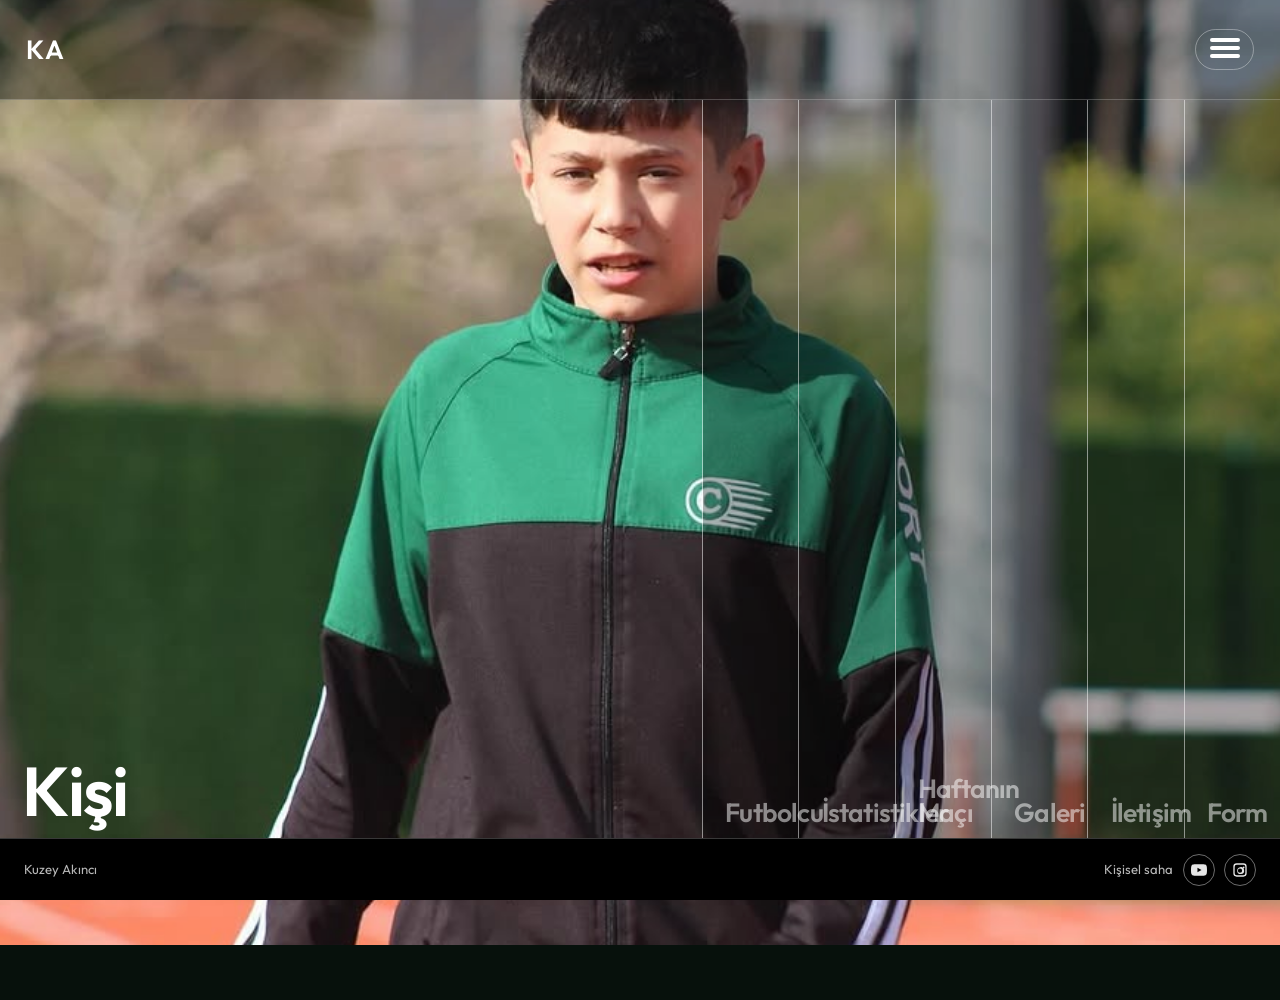
==== commit 97819955: "feat(site): Haftanın maçı sekmesi, adres ve geri sayım Co-authored-by: lertivagent1 <lertivagent1@us" ====
--- a/site/index.html
+++ b/site/index.html
@@ -7,8 +7,8 @@
   <meta name="description" content="Kuzey Akıncı. Kişisel saha: kişi, futbolcu, istatistikler, elçi, galeri, iletişim ve form.">
   <meta name="theme-color" content="#07110c">
   <link rel="icon" href="favicon.svg" type="image/svg+xml">
-  <link rel="stylesheet" href="fonts.css?v=20261120-iletisim">
-  <link rel="stylesheet" href="styles.css?v=20261120-iletisim">
+  <link rel="stylesheet" href="fonts.css?v=20261120-mac">
+  <link rel="stylesheet" href="styles.css?v=20261120-mac">
   <meta http-equiv="Cache-Control" content="no-cache">
 </head>
 <body>
@@ -36,8 +36,12 @@
         <path d="M40 58 V70 M28 70 H52 M32 76 H48" fill="none" stroke="currentColor" stroke-width="1.4"/>
       </svg>
     </div>
-    <div class="scene scene-elci" data-scene="elci">
-      <div class="band"></div>
+    <div class="scene scene-mac" data-scene="mac">
+      <svg class="deco fixture-deco" viewBox="0 0 120 80" aria-hidden="true">
+        <circle cx="60" cy="40" r="30" fill="none" stroke="currentColor" stroke-width="1.2"/>
+        <line x1="60" y1="10" x2="60" y2="70" stroke="currentColor" stroke-width="0.9"/>
+        <circle cx="60" cy="40" r="6" fill="none" stroke="currentColor" stroke-width="1"/>
+      </svg>
     </div>
     <div class="scene scene-projeler" data-scene="projeler">
       <svg class="deco route" viewBox="0 0 200 320">
@@ -76,12 +80,12 @@
   <noscript>
     <p class="noscript">Kuzey Akıncı. Bu sayfa için JavaScript gerekir.</p>
   </noscript>
-  <script src="matches-2025-26.js?v=20261120-iletisim"></script>
-  <script src="goals-2025-26.js?v=20261120-iletisim"></script>
-  <script src="askf-2049878.js?v=20261120-iletisim"></script>
-  <script src="profile.js?v=20261120-iletisim"></script>
-  <script src="gallery-store.js?v=20261120-iletisim"></script>
-  <script src="contact.js?v=20261120-iletisim"></script>
-  <script src="app.js?v=20261120-iletisim"></script>
+  <script src="matches-2025-26.js?v=20261120-mac"></script>
+  <script src="goals-2025-26.js?v=20261120-mac"></script>
+  <script src="askf-2049878.js?v=20261120-mac"></script>
+  <script src="profile.js?v=20261120-mac"></script>
+  <script src="gallery-store.js?v=20261120-mac"></script>
+  <script src="contact.js?v=20261120-mac"></script>
+  <script src="app.js?v=20261120-mac"></script>
 </body>
 </html>
--- a/site/styles.css
+++ b/site/styles.css
@@ -101,6 +101,7 @@
     #090d0c;
 }
 
+.scene-mac,
 .scene-elci {
   background:
     linear-gradient(115deg, transparent 0 42%, rgba(229, 255, 99, 0.08) 42% 46%, transparent 46%),
@@ -1958,6 +1959,7 @@
   grid-template-columns: repeat(4, minmax(0, 1fr)) repeat(4, minmax(0, 1.2fr)) auto;
 }
 
+.bg-slide[data-bg="mac"] .bg-ken,
 .bg-slide[data-bg="elci"] .bg-ken {
   background-position: 50% 40%;
 }
@@ -2793,6 +2795,204 @@
   }
 }
 
+.article-fixture .fixture-hero {
+  margin-bottom: 1rem;
+}
+
+.fixture-board {
+  margin-top: 1.25rem;
+  padding: clamp(1rem, 3vw, 1.5rem);
+  border-radius: 18px;
+  border: 1px solid color-mix(in srgb, var(--lime) 22%, transparent);
+  background:
+    radial-gradient(90% 70% at 50% 0%, color-mix(in srgb, var(--lime) 10%, transparent), transparent 58%),
+    color-mix(in srgb, var(--sheet) 92%, transparent);
+  box-shadow:
+    0 1px 0 color-mix(in srgb, var(--lime) 18%, transparent),
+    0 24px 48px color-mix(in srgb, black 35%, transparent);
+}
+
+.fixture-meta {
+  margin: 0;
+  font-size: 0.78rem;
+  letter-spacing: 0.06em;
+  text-transform: uppercase;
+  opacity: 0.72;
+}
+
+.fixture-when {
+  margin: 0.35rem 0 0;
+  font-family: var(--serif);
+  font-size: clamp(1.35rem, 3.2vw, 1.85rem);
+  letter-spacing: -0.02em;
+}
+
+.fixture-matchup {
+  display: grid;
+  grid-template-columns: minmax(0, 1fr) auto minmax(0, 1fr);
+  align-items: center;
+  gap: clamp(0.5rem, 2vw, 1.25rem);
+  margin: 1.35rem 0 1.1rem;
+}
+
+.fixture-side {
+  text-align: center;
+}
+
+.fixture-crest {
+  width: clamp(4.5rem, 14vw, 6.5rem);
+  height: clamp(4.5rem, 14vw, 6.5rem);
+  margin: 0 auto 0.65rem;
+  border-radius: 50%;
+  display: grid;
+  place-items: center;
+  background: color-mix(in srgb, var(--ice) 6%, var(--sheet));
+  border: 1px solid color-mix(in srgb, currentColor 14%, transparent);
+  box-shadow: inset 0 0 0 3px color-mix(in srgb, var(--lime) 12%, transparent);
+}
+
+.fixture-crest img {
+  width: 72%;
+  height: 72%;
+  object-fit: contain;
+}
+
+.fixture-crest-fallback {
+  font-family: var(--serif);
+  font-size: 2rem;
+  font-weight: 600;
+  opacity: 0.65;
+}
+
+.fixture-side-us .fixture-crest {
+  border-color: color-mix(in srgb, var(--lime) 45%, transparent);
+  box-shadow:
+    inset 0 0 0 3px color-mix(in srgb, var(--lime) 22%, transparent),
+    0 0 24px color-mix(in srgb, var(--lime) 15%, transparent);
+}
+
+.fixture-club {
+  margin: 0;
+  font-size: 0.82rem;
+  line-height: 1.35;
+}
+
+.fixture-center {
+  display: flex;
+  flex-direction: column;
+  align-items: center;
+  gap: 0.25rem;
+  min-width: 3.2rem;
+}
+
+.fixture-vs {
+  font-family: var(--serif);
+  font-size: clamp(1.5rem, 4vw, 2rem);
+  color: color-mix(in srgb, var(--lime) 88%, white);
+  letter-spacing: 0.08em;
+}
+
+.fixture-kickoff {
+  font-size: 0.78rem;
+  font-variant-numeric: tabular-nums;
+  opacity: 0.75;
+}
+
+.fixture-countdown {
+  margin: 1.1rem 0;
+  padding: 1rem 1rem 0.85rem;
+  border-radius: 12px;
+  background: color-mix(in srgb, black 22%, transparent);
+  border: 1px solid color-mix(in srgb, var(--lime) 20%, transparent);
+}
+
+.fixture-countdown.is-past {
+  border-color: color-mix(in srgb, var(--match-draw) 30%, transparent);
+  opacity: 0.85;
+}
+
+.fixture-countdown-label {
+  margin: 0 0 0.65rem;
+  font-size: 0.72rem;
+  letter-spacing: 0.1em;
+  text-transform: uppercase;
+  opacity: 0.7;
+}
+
+.fixture-countdown-grid {
+  display: grid;
+  grid-template-columns: repeat(4, minmax(0, 1fr));
+  gap: 0.45rem;
+}
+
+.fixture-cd-unit {
+  text-align: center;
+  padding: 0.55rem 0.35rem;
+  border-radius: 8px;
+  background: color-mix(in srgb, var(--lime) 8%, transparent);
+}
+
+.fixture-cd-unit strong {
+  display: block;
+  font-size: clamp(1.35rem, 4vw, 1.85rem);
+  font-variant-numeric: tabular-nums;
+  color: var(--lime);
+  line-height: 1.1;
+}
+
+.fixture-cd-unit span {
+  display: block;
+  margin-top: 0.2rem;
+  font-size: 0.65rem;
+  letter-spacing: 0.08em;
+  text-transform: uppercase;
+  opacity: 0.62;
+}
+
+.fixture-venue h2 {
+  margin: 0 0 0.45rem;
+  font-size: 0.88rem;
+  letter-spacing: 0.06em;
+  text-transform: uppercase;
+  opacity: 0.75;
+}
+
+.fixture-address {
+  font-style: normal;
+  line-height: 1.55;
+  display: flex;
+  flex-direction: column;
+  gap: 0.15rem;
+  opacity: 0.9;
+}
+
+.fixture-maps {
+  display: inline-block;
+  margin-top: 0.65rem;
+  font-size: 0.85rem;
+  color: var(--lime);
+  font-weight: 600;
+}
+
+.fixture-note {
+  margin-top: 0.85rem;
+}
+
+@media (max-width: 520px) {
+  .fixture-matchup {
+    grid-template-columns: 1fr;
+    grid-template-rows: auto auto auto;
+  }
+
+  .fixture-center {
+    flex-direction: row;
+    justify-content: center;
+    gap: 0.65rem;
+    order: -1;
+    padding-bottom: 0.25rem;
+  }
+}
+
 body:not(.is-admin) .admin-only {
   display: none !important;
 }
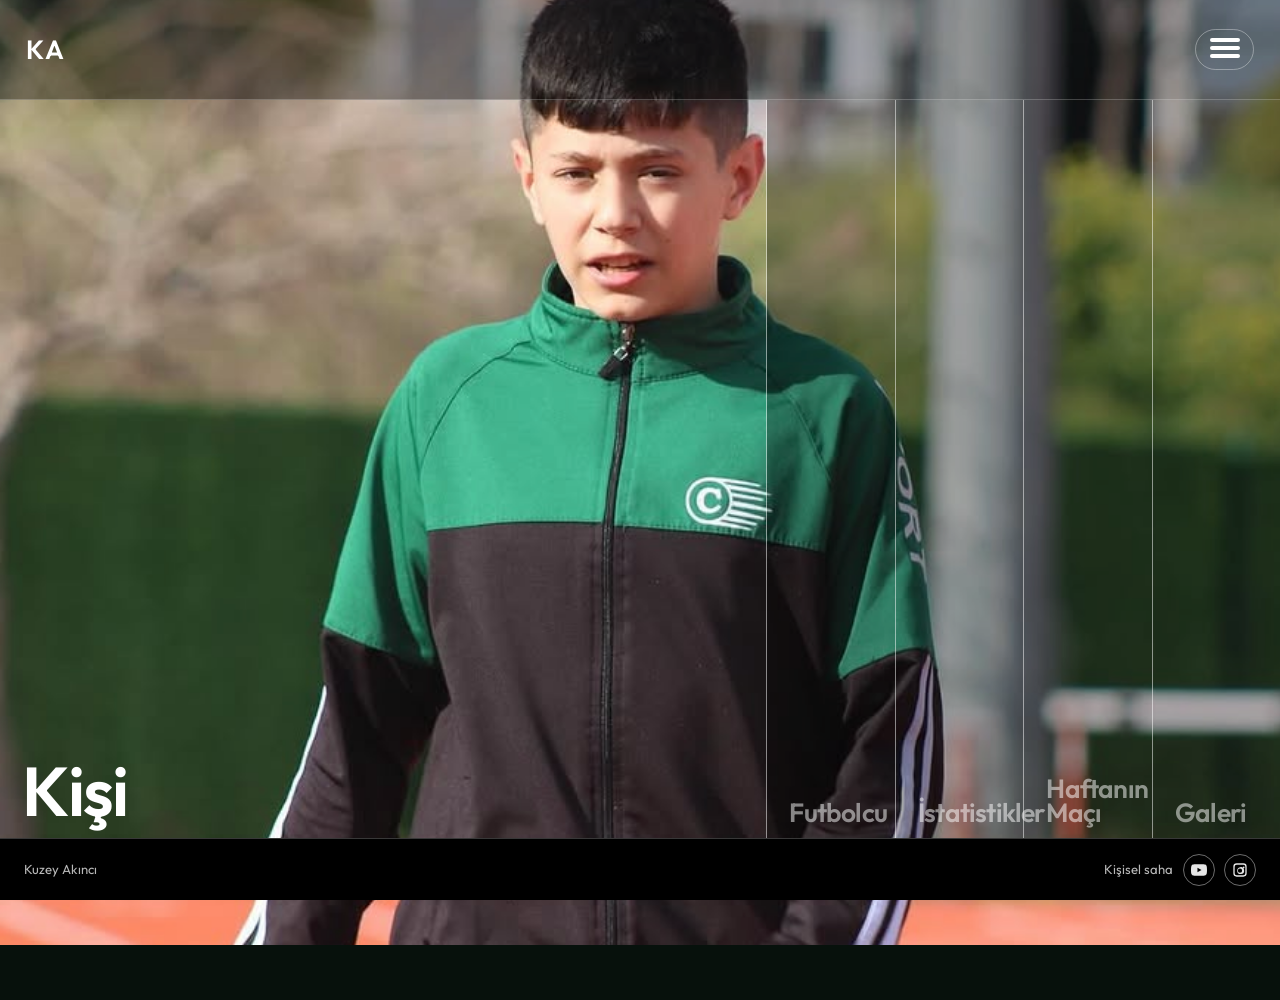
==== commit 7818a93c: "fix(site): İletişim ve Form yalnızca menüde Co-authored-by: lertivagent1 <lertivagent1@users.noreply" ====
--- a/site/index.html
+++ b/site/index.html
@@ -7,8 +7,8 @@
   <meta name="description" content="Kuzey Akıncı. Kişisel saha: kişi, futbolcu, istatistikler, elçi, galeri, iletişim ve form.">
   <meta name="theme-color" content="#07110c">
   <link rel="icon" href="favicon.svg" type="image/svg+xml">
-  <link rel="stylesheet" href="fonts.css?v=20261120-mac">
-  <link rel="stylesheet" href="styles.css?v=20261120-mac">
+  <link rel="stylesheet" href="fonts.css?v=20261120-menu-only">
+  <link rel="stylesheet" href="styles.css?v=20261120-menu-only">
   <meta http-equiv="Cache-Control" content="no-cache">
 </head>
 <body>
@@ -80,12 +80,12 @@
   <noscript>
     <p class="noscript">Kuzey Akıncı. Bu sayfa için JavaScript gerekir.</p>
   </noscript>
-  <script src="matches-2025-26.js?v=20261120-mac"></script>
-  <script src="goals-2025-26.js?v=20261120-mac"></script>
-  <script src="askf-2049878.js?v=20261120-mac"></script>
-  <script src="profile.js?v=20261120-mac"></script>
-  <script src="gallery-store.js?v=20261120-mac"></script>
-  <script src="contact.js?v=20261120-mac"></script>
-  <script src="app.js?v=20261120-mac"></script>
+  <script src="matches-2025-26.js?v=20261120-menu-only"></script>
+  <script src="goals-2025-26.js?v=20261120-menu-only"></script>
+  <script src="askf-2049878.js?v=20261120-menu-only"></script>
+  <script src="profile.js?v=20261120-menu-only"></script>
+  <script src="gallery-store.js?v=20261120-menu-only"></script>
+  <script src="contact.js?v=20261120-menu-only"></script>
+  <script src="app.js?v=20261120-menu-only"></script>
 </body>
 </html>
